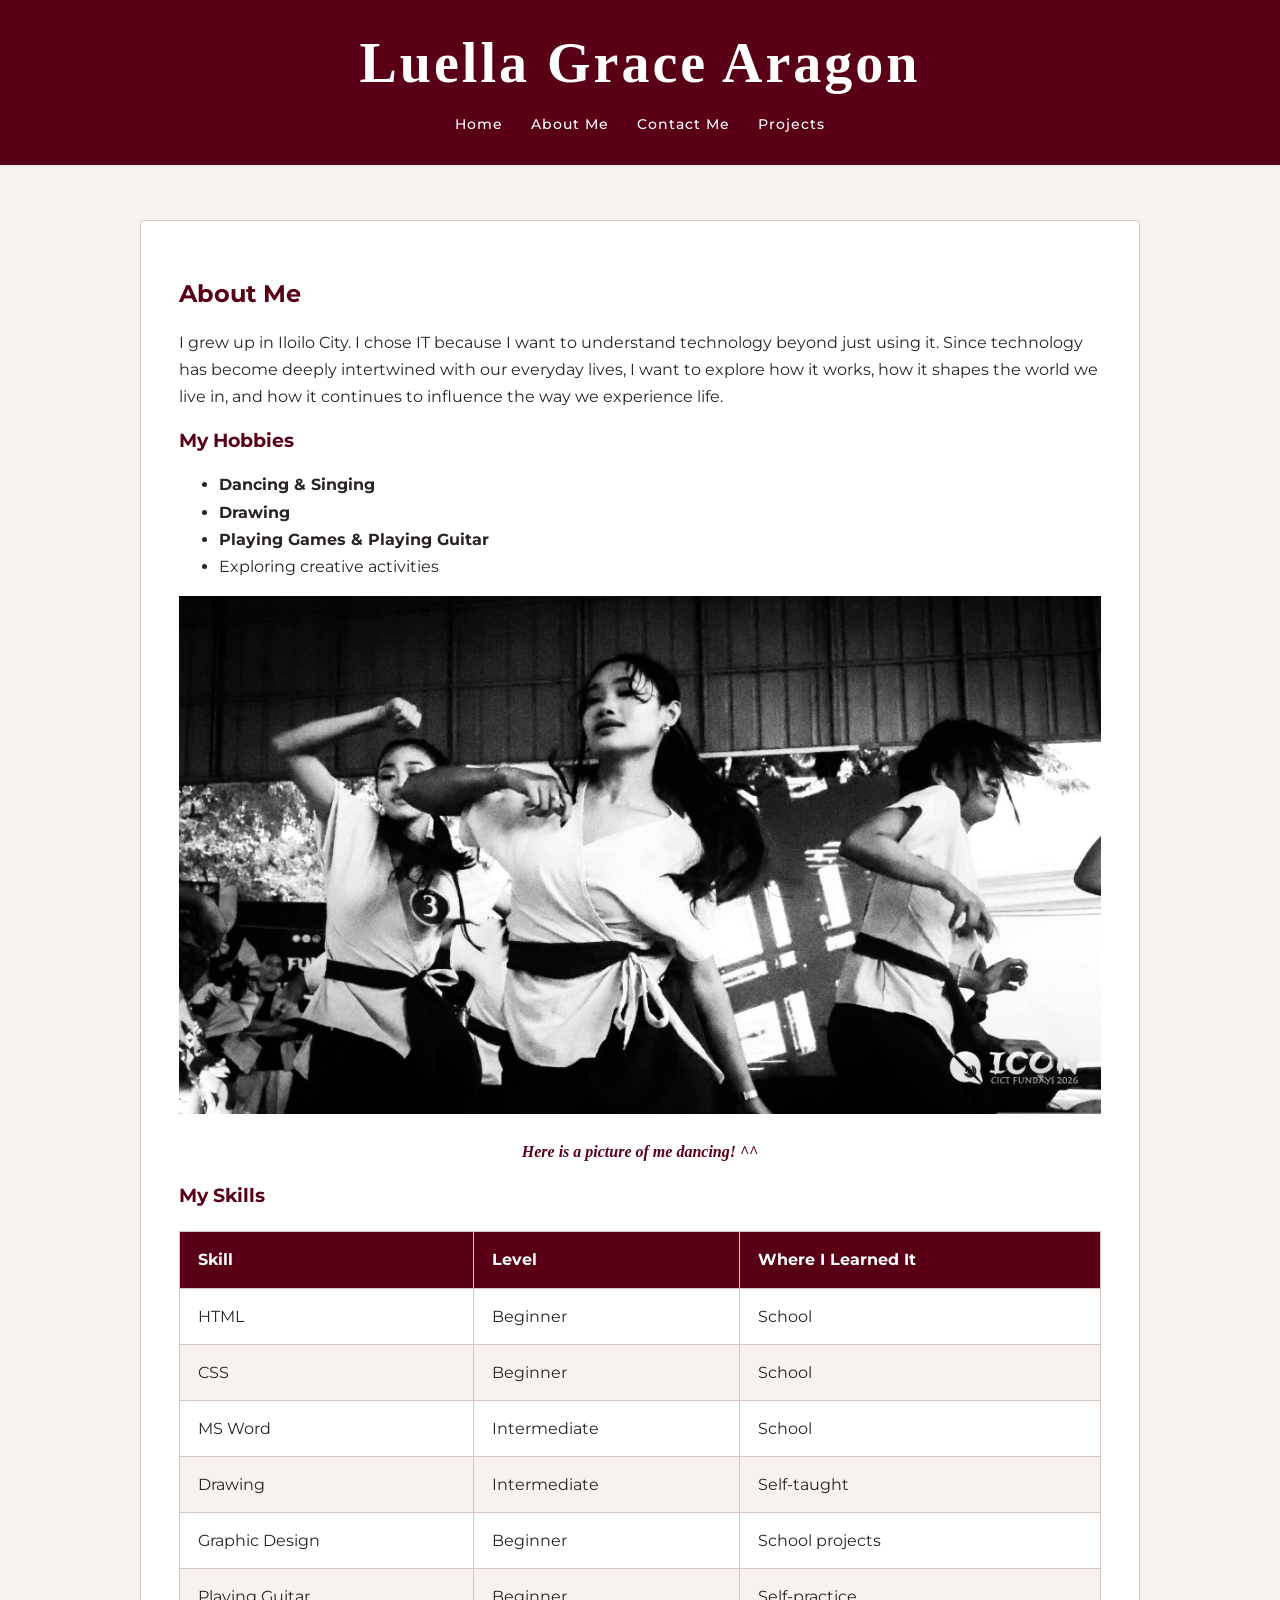
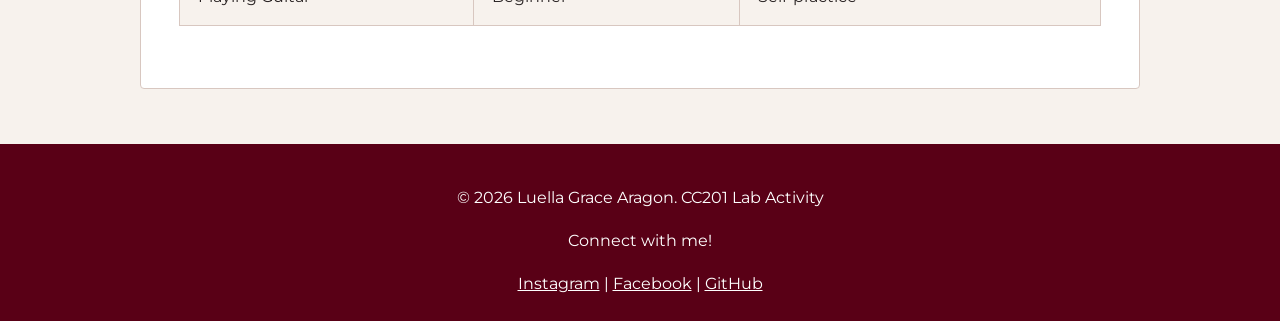
==== about.html @ a33a2d57 "Update about.html" ====
<!DOCTYPE html>
<html lang="en">
<head>
    <meta charset="UTF-8">
    <meta name="viewport" content="width=device-width, initial-scale=0.1">
    <title>Luella Grace Aragon | About Me</title>
    <link rel="stylesheet" href="./styles.css">
    <link href="https://fonts.googleapis.com/css2?family=Montserrat:wght@400;500;600;700&display=swap" rel="stylesheet">
</head>
<body>
    <header>
        <h1>Luella Grace Aragon</h1>
        <nav>
        <ul>
            <li><a href="index.html">Home</a></li>
            <li><a href="about.html">About Me</a></li>
            <li><a href="contact.html">Contact Me</a></li>
            <li><a href="projects.html">Projects</a></li>
        </ul>       
        </nav>
    </header>
    <main>
        <h2>About Me</h2>
        <p>I grew up in Iloilo City. I chose IT because I want to understand technology beyond just using it. 
            Since technology has become deeply intertwined with our everyday lives, I want to explore how it works, 
            how it shapes the world we live in, and how it continues to influence the way we experience life.</p>
        
        <h3>My Hobbies</h3>
        <ul>
            <li> <strong> Dancing & Singing </strong></li> 
            <li><strong> Drawing </strong></li>
            <li> <strong>Playing Games & Playing Guitar</strong></li>
            <li>Exploring creative activities</li>
        </ul>

        <img src="./hobby.jpg" alt="My hobbies">
        <p class="dance-caption"> <strong><em>Here is a picture of me dancing! ^^</em></strong></p>

        <h3>My Skills</h3>
        <table>
            <thead>
                <tr>
                    <th>Skill</th>
                    <th>Level</th>
                    <th>Where I Learned It</th>
                </tr>
            </thead>
            <tbody>
                <tr>
                    <td>HTML</td>
                    <td>Beginner</td>
                    <td>School</td>
                </tr>
                <tr>
                    <td>CSS</td>
                    <td>Beginner</td>
                    <td>School</td>
                </tr>
                <tr>
                    <td>MS Word</td>
                    <td>Intermediate</td>
                    <td>School</td>
                </tr>
                <tr>
                    <td>Drawing</td>
                    <td>Intermediate</td>
                    <td>Self-taught</td>
                </tr>
                <tr>
                    <td>Graphic Design</td>
                    <td>Beginner</td>
                    <td>School projects</td>
                </tr>
                <tr>
                    <td>Playing Guitar</td>
                    <td>Beginner</td>
                    <td>Self-practice</td>
                </tr>
            </tbody>
        </table>
    </main>
    <footer>
        <p>&copy; 2026 Luella Grace Aragon. CC201 Lab Activity</p>
        <p>Connect with me!</p>
            <a href="https://www.instagram.com/" target="_blank" rel="noopener noreferrer">Instagram</a> |
            <a href="https://www.facebook.com/" target="_blank" rel="noopener noreferrer">Facebook</a> |
            <a href="https://github.com/" target="_blank" rel="noopener noreferrer">GitHub</a>    
    </footer>
</body>
</html>
---- styles.css ----
/* ===== Color palette ===== */
:root {
    --burgundy: #590016;
    --ivory: #F7F2ED;
    --taupe: #D8C7C0;
    --charcoal: #292323;
    --white: #FFFFFF;
}

/* ===== Whole page ===== */
* {
    box-sizing: border-box;
}

html {
    scroll-behavior: smooth;
}

body {
    margin: 0;
    font-family: 'Montserrat', sans-serif;
    background-color: var(--ivory);
    color: var(--charcoal);
    line-height: 1.7;
}

/* ===== Header and navigation ===== */
header {
    background-color: var(--burgundy);
    color: var(--white);
    padding: 28px 8%;
}

nav {
    margin-top: 12px;
}

nav ul {
    list-style: none;
    margin: 0;
    padding: 0;

    display: flex;
    justify-content: center;
    align-items: center;
    gap: 28px;
    flex-wrap: wrap;
}

nav li {
    list-style: none;
}

nav a {
    color: var(--white);
    text-decoration: none;
    font-family: 'Montserrat', sans-serif;
    font-size: 0.85rem;
    font-weight: 500;
    letter-spacing: 1px;
    transition: opacity 0.3s ease;
}

nav a:hover {
    opacity: 0.7;
}

/* ===== Name in header ===== */
header h1 {
    font-family: 'Playfair Display SC', serif;
    color: var(--white);
    text-align: center;
    font-size: clamp(2rem, 5vw, 3.5rem);
    letter-spacing: 3px;
    margin: 0;
}

/* ===== Main content ===== */
main {
    max-width: 1000px;
    width: 88%;
    margin: 55px auto;
    padding: 38px;
    background-color: var(--white);
    border: 1px solid var(--taupe);
    border-radius: 4px;
}

/* ===== Headings ===== */
h1, h2, h3 {
    color: var(--burgundy);
    font-family: 'Montserrat', sans-serif;
    line-height: 1.25;
}

h1 {
    font-size: clamp(2rem, 5vw, 3.5rem);
}

/* ===== Links and buttons ===== */
a {
    color: var(--burgundy);
}

button {
    background-color: var(--burgundy);
    color: var(--white);
    border: 1px solid var(--burgundy);
    padding: 12px 22px;
    font-size: 1rem;
    font-family: 'Montserrat', sans-serif;
    cursor: pointer;
    transition: background-color 0.3s ease;
}

button:hover {
    background-color: #780021;
}

/* ===== Forms ===== */
input, textarea {
    width: 100%;
    padding: 12px;
    margin: 6px 0 18px;
    border: 1px solid var(--taupe);
    border-radius: 3px;
    font-family: 'Montserrat', sans-serif;
}

input:focus, textarea:focus {
    outline: 2px solid var(--burgundy);
    outline-offset: 2px;
}

/* ===== Images ===== */
img {
    max-width: 100%;
    height: auto;
}

/* ===== Footer ===== */
footer {
    background-color: var(--burgundy);
    color: var(--white);
    text-align: center;
    padding: 24px;
}

footer a {
    color: var(--white);
}

/* ===== Responsive layout ===== */
@media (max-width: 600px) {
    header {
        padding: 24px 5%;
    }

    nav {
        gap: 16px;
    }

    main {
        width: 92%;
        margin: 28px auto;
        padding: 22px;
    }
}

/* ===== Skills table ===== */
table {
    width: 100%;
    border-collapse: collapse;
    margin: 24px 0;
    background-color: var(--white);
    color: var(--charcoal);
}

th, td {
    border: 1px solid var(--taupe);
    padding: 14px 18px;
    text-align: left;
}

th {
    background-color: var(--burgundy);
    color: var(--white);
    font-family: 'Montserrat', sans-serif;
    font-weight: bold;
}

tbody tr:nth-child(even) {
    background-color: var(--ivory);
}

tbody tr:hover {
    background-color: #F0E3E5;
}

.dance-caption {
    color: #590016;
    font-family: 'Times New Roman', serif;
    font-style: italic;
}

/* ===== Dancing picture caption ===== */
.dance-caption {
    color: #590016;
    font-family: 'Times New Roman', serif;
    font-style: italic;
    text-align: center;
}

/* ===== Homepage student introduction ===== */
.student-intro {
    font-family: 'Montserrat', sans-serif;
    color: #000000;
}

.photo {
    transition: transform 0.3s ease, opacity 0.3s ease;
}

.photo:hover {
    opacity: 0.8;
    transform: scale(1.05);
}
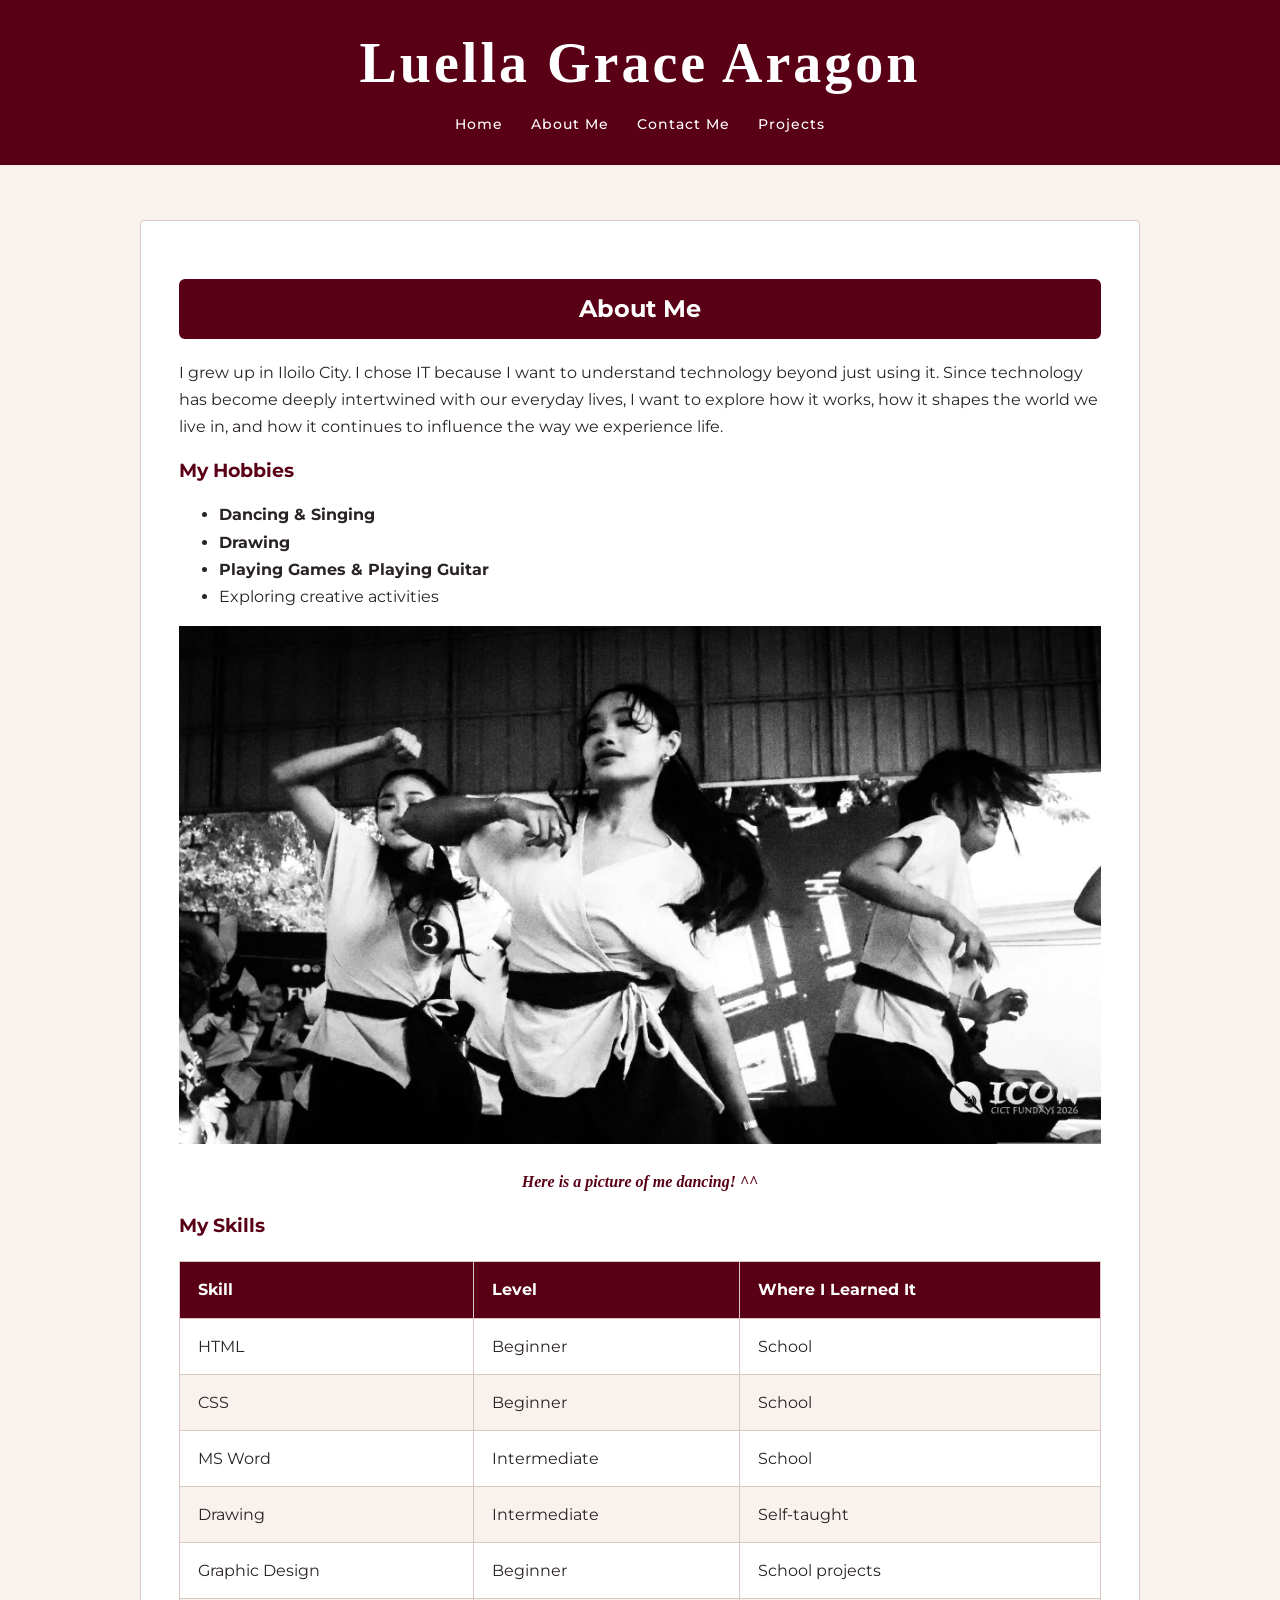
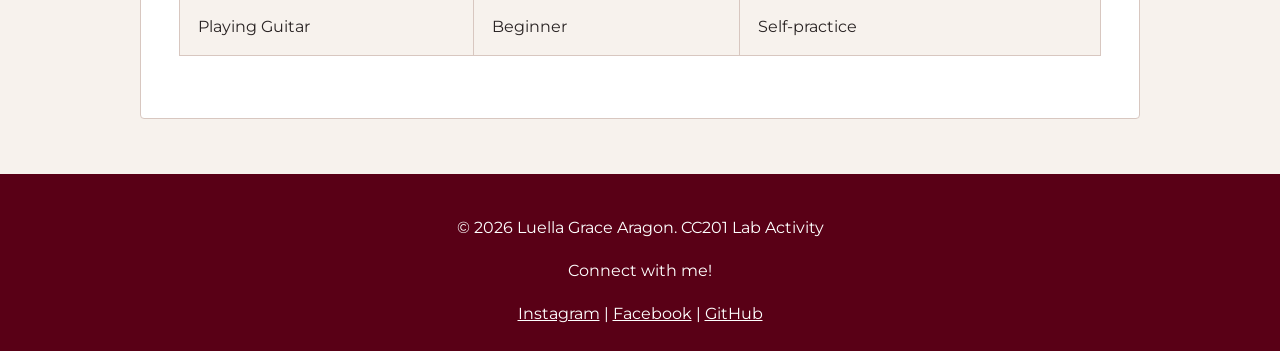
==== commit 5d89b5bf: "Update about.html" ====
--- a/about.html
+++ b/about.html
@@ -2,7 +2,7 @@
 <html lang="en">
 <head>
     <meta charset="UTF-8">
-    <meta name="viewport" content="width=device-width, initial-scale=0.1">
+    <meta name="viewport" content="width=device-width, initial-scale=1.0">
     <title>Luella Grace Aragon | About Me</title>
     <link rel="stylesheet" href="./styles.css">
     <link href="https://fonts.googleapis.com/css2?family=Montserrat:wght@400;500;600;700&display=swap" rel="stylesheet">
@@ -82,9 +82,9 @@
     <footer>
         <p>&copy; 2026 Luella Grace Aragon. CC201 Lab Activity</p>
         <p>Connect with me!</p>
-            <a href="https://www.instagram.com/" target="_blank" rel="noopener noreferrer">Instagram</a> |
-            <a href="https://www.facebook.com/" target="_blank" rel="noopener noreferrer">Facebook</a> |
-            <a href="https://github.com/" target="_blank" rel="noopener noreferrer">GitHub</a>    
+            <a href="https://www.instagram.com/luluelliee/" target="_blank" rel="noopener noreferrer">Instagram</a> |
+            <a href="https://www.facebook.com/luella.aragon/" target="_blank" rel="noopener noreferrer">Facebook</a> |
+            <a href="https://github.com/Luella111/" target="_blank" rel="noopener noreferrer">GitHub</a>    
     </footer>
 </body>
 </html>
--- a/styles.css
+++ b/styles.css
@@ -225,3 +225,11 @@
     opacity: 0.8;
     transform: scale(1.05);
 }
+
+main h2 {
+    background-color: #590016 !important;
+    color: #FFFFFF !important;
+    padding: 15px 20px;
+    border-radius: 6px;
+    text-align: center;
+}
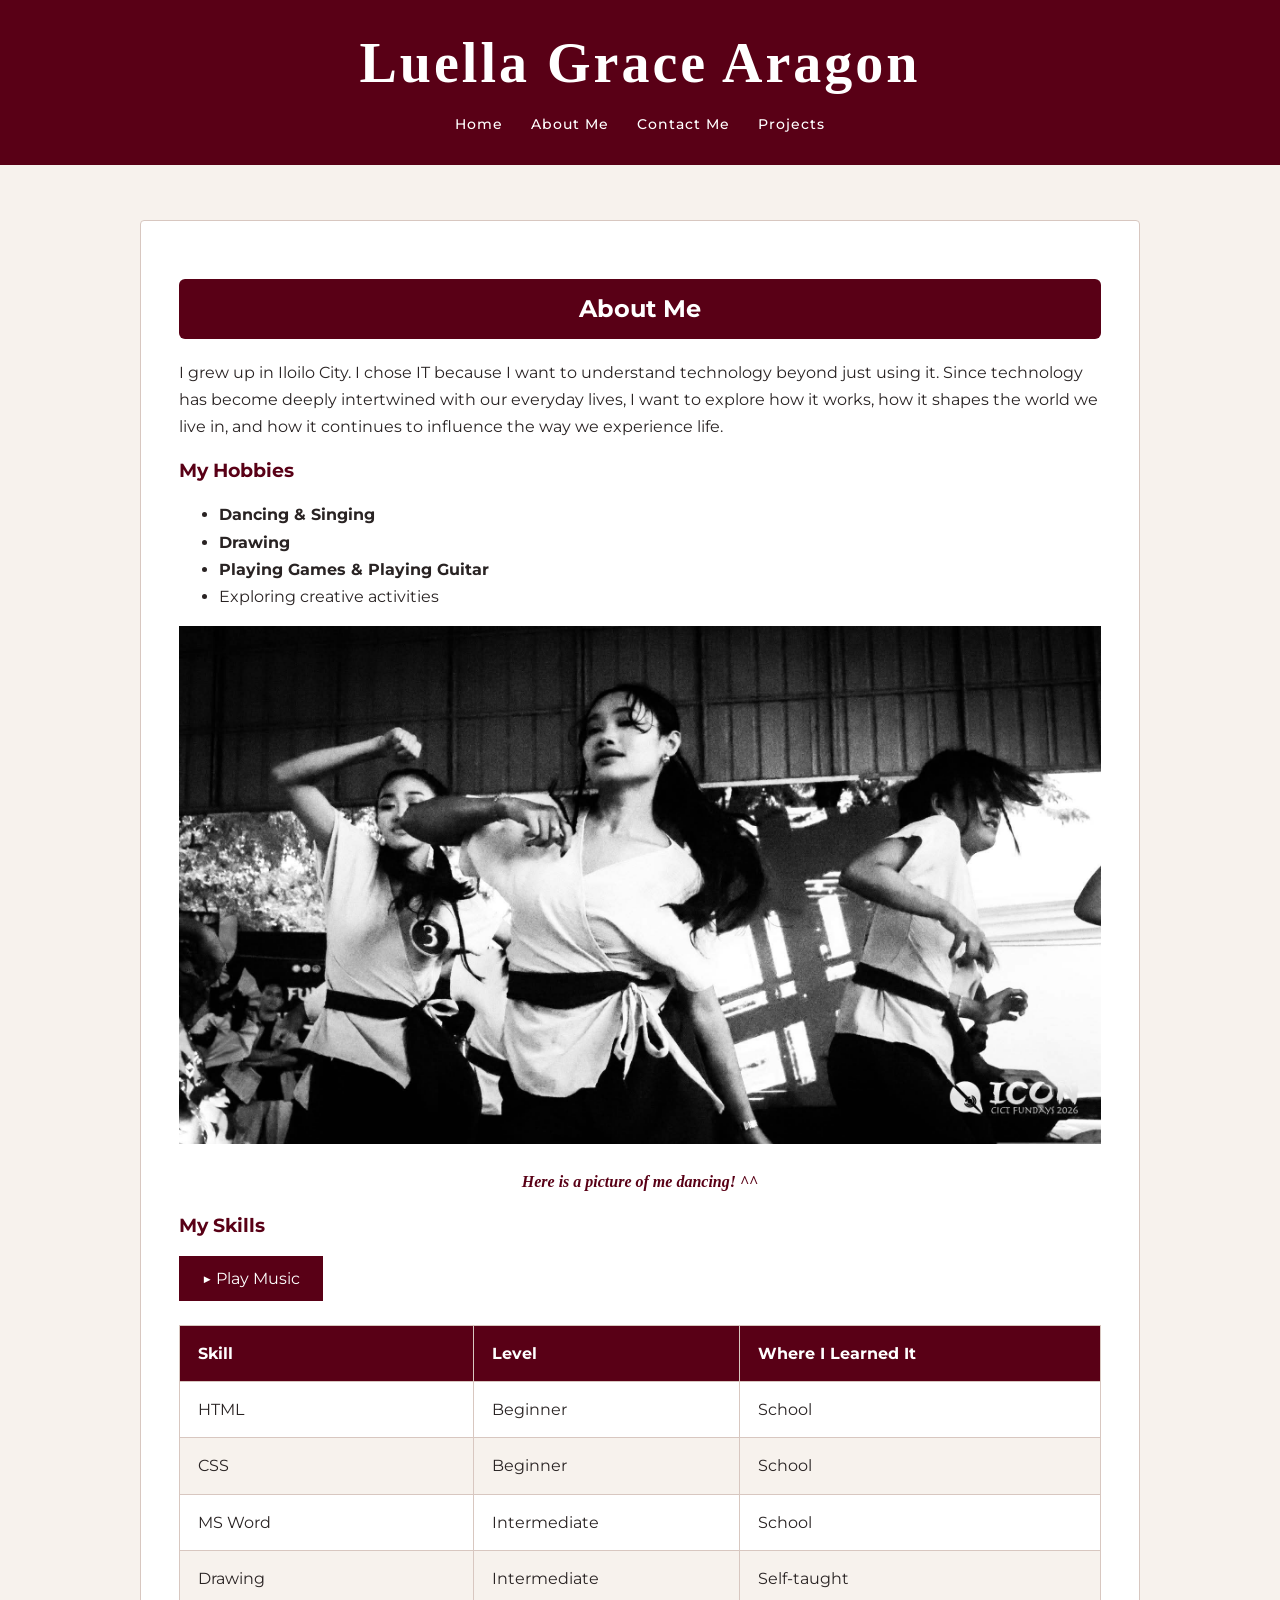
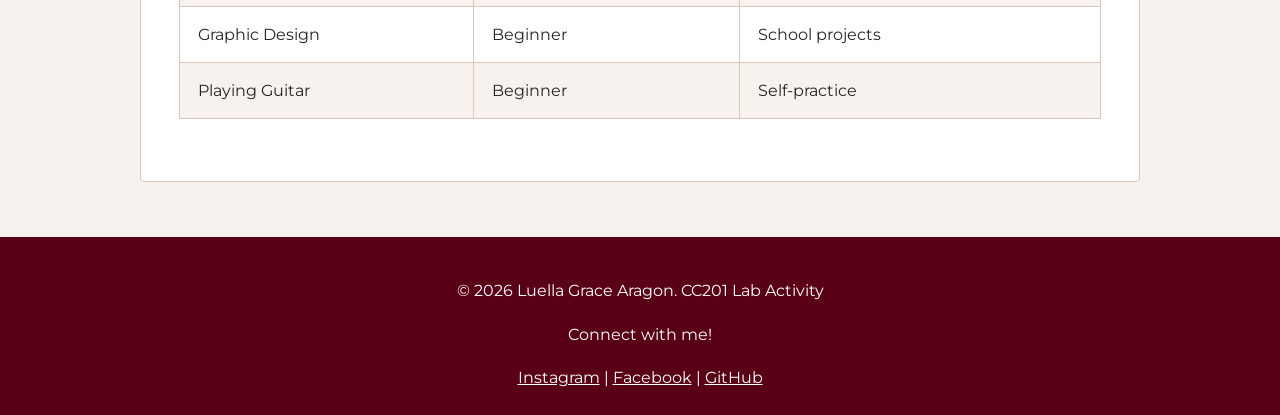
==== commit a38b3d13: "Update about.html" ====
--- a/about.html
+++ b/about.html
@@ -76,6 +76,34 @@
                     <td>Beginner</td>
                     <td>Self-practice</td>
                 </tr>
+            <!-- Background Music -->
+<audio id="backgroundMusic" loop preload="none">
+    <source src="./background-music.mp3" type="audio/mpeg">
+    Your browser does not support audio playback.
+</audio>
+
+<button id="musicButton" class="music-toggle" type="button">
+    ▶ Play Music
+</button>
+
+<script>
+    const music = document.getElementById("backgroundMusic");
+    const musicButton = document.getElementById("musicButton");
+
+    musicButton.addEventListener("click", async function () {
+        if (music.paused) {
+            try {
+                await music.play();
+                musicButton.textContent = "Ⅱ Pause Music";
+            } catch (error) {
+                musicButton.textContent = "▶ Try Music Again";
+            }
+        } else {
+            music.pause();
+            musicButton.textContent = "▶ Play Music";
+        }
+    });
+</script>
             </tbody>
         </table>
     </main>
--- a/styles.css
+++ b/styles.css
@@ -233,3 +233,141 @@
     border-radius: 6px;
     text-align: center;
 }
+
+/* ===== Mobile-friendly layout ===== */
+@media (max-width: 600px) {
+    body {
+        font-size: 15px;
+    }
+
+    header {
+        padding: 24px 5%;
+    }
+
+    header h1 {
+        font-size: 2rem;
+        letter-spacing: 1px;
+    }
+
+    nav ul {
+        gap: 12px;
+    }
+
+    nav a {
+        font-size: 0.75rem;
+        letter-spacing: 0.5px;
+    }
+
+    main {
+        width: 94%;
+        margin: 20px auto;
+        padding: 18px;
+    }
+
+    main h2 {
+        font-size: 1.4rem;
+        padding: 12px;
+    }
+
+    img {
+        max-width: 100%;
+        height: auto;
+    }
+
+    table {
+        font-size: 0.8rem;
+    }
+
+    th, td {
+        padding: 8px 6px;
+        overflow-wrap: anywhere;
+    }
+
+    footer {
+        padding: 20px 12px;
+        overflow-wrap: anywhere;
+    }
+    form {
+    width: 100%;
+    min-width: 0;
+    }
+
+    input, textarea {
+    display: block;
+    width: 100%;
+    min-width: 0;
+    }
+
+    button {
+    max-width: 100%;
+    white-space: normal;
+    }
+}
+
+/* Prevent mobile pages from overflowing */
+html {
+    width: 100%;
+    max-width: 100%;
+}
+
+body {
+    width: 100%;
+    max-width: 100%;
+    margin: 0;
+}
+
+main, header, footer {
+    min-width: 0;
+}
+
+form, input, textarea, button {
+    max-width: 100%;
+}
+
+img {
+    max-width: 100%;
+    height: auto;
+}
+
+
+/* ===== Home page introduction ===== */
+.intro {
+    display: flex;
+    align-items: center;
+    gap: 28px;
+}
+
+.intro img {
+    width: 240px;
+    max-width: 100%;
+    height: auto;
+    flex-shrink: 0;
+    border-radius: 6px;
+}
+
+.intro > div {
+    flex: 1;
+    min-width: 0;
+}
+
+/* ===== Home page on mobile ===== */
+@media (max-width: 600px) {
+    .intro {
+        flex-direction: column;
+        align-items: center;
+        gap: 18px;
+    }
+
+    .intro img {
+        width: 200px;
+    }
+
+    .intro > div {
+        width: 100%;
+    }
+
+    .intro h2 {
+        font-size: 1.5rem;
+        overflow-wrap: break-word;
+    }
+}
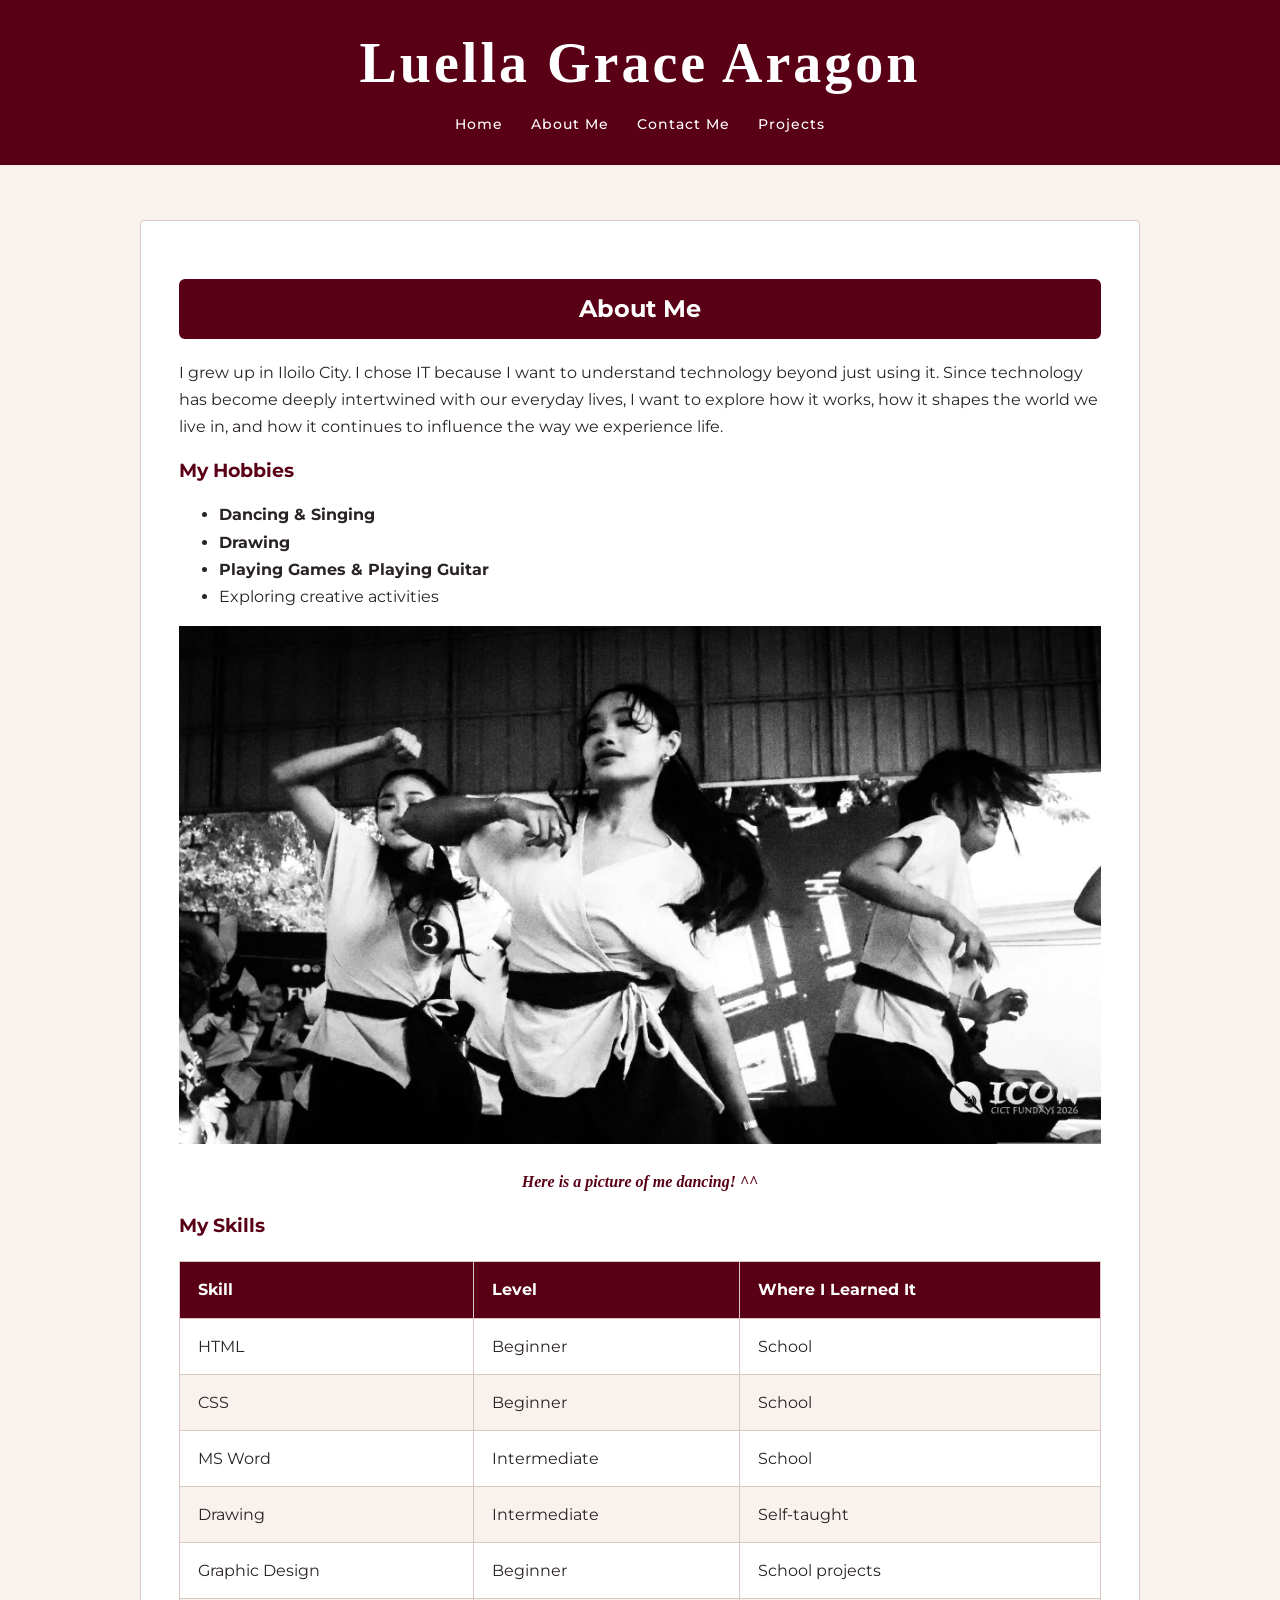
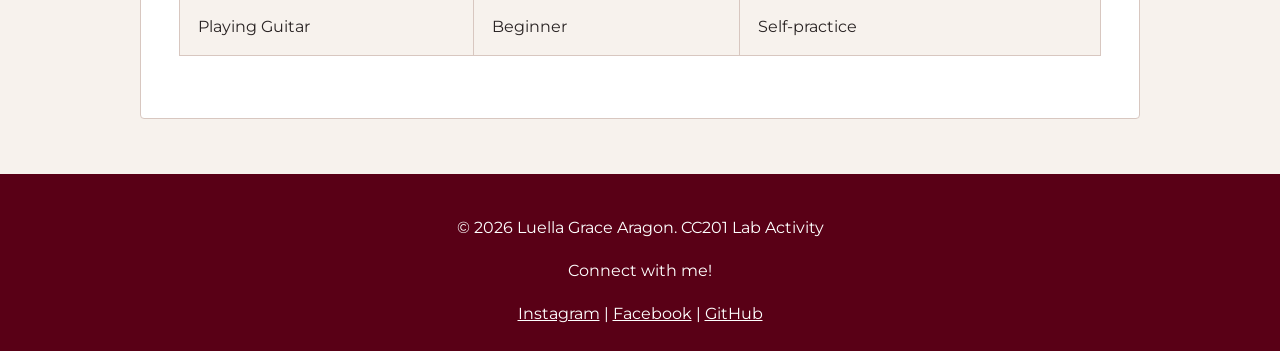
==== commit 43069546: "Update about.html" ====
--- a/about.html
+++ b/about.html
@@ -76,34 +76,6 @@
                     <td>Beginner</td>
                     <td>Self-practice</td>
                 </tr>
-            <!-- Background Music -->
-<audio id="backgroundMusic" loop preload="none">
-    <source src="./background-music.mp3" type="audio/mpeg">
-    Your browser does not support audio playback.
-</audio>
-
-<button id="musicButton" class="music-toggle" type="button">
-    ▶ Play Music
-</button>
-
-<script>
-    const music = document.getElementById("backgroundMusic");
-    const musicButton = document.getElementById("musicButton");
-
-    musicButton.addEventListener("click", async function () {
-        if (music.paused) {
-            try {
-                await music.play();
-                musicButton.textContent = "Ⅱ Pause Music";
-            } catch (error) {
-                musicButton.textContent = "▶ Try Music Again";
-            }
-        } else {
-            music.pause();
-            musicButton.textContent = "▶ Play Music";
-        }
-    });
-</script>
             </tbody>
         </table>
     </main>
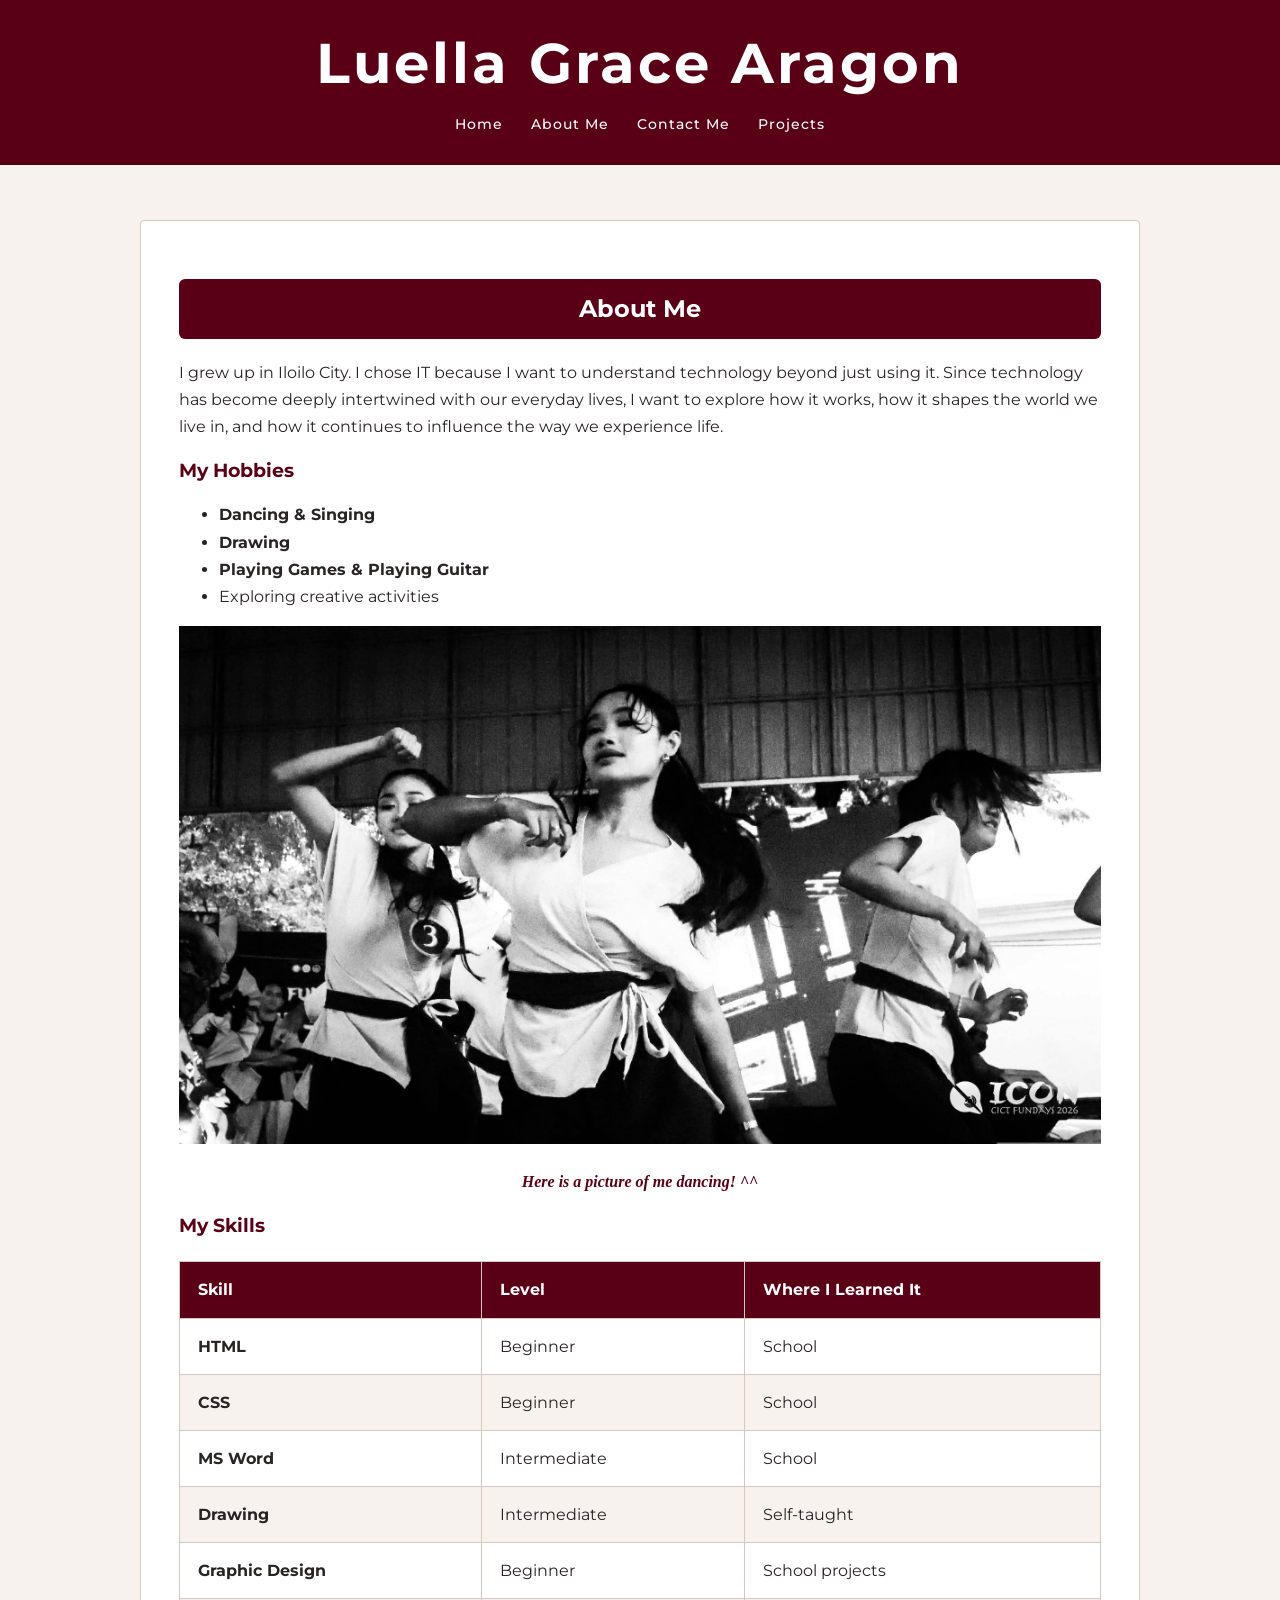
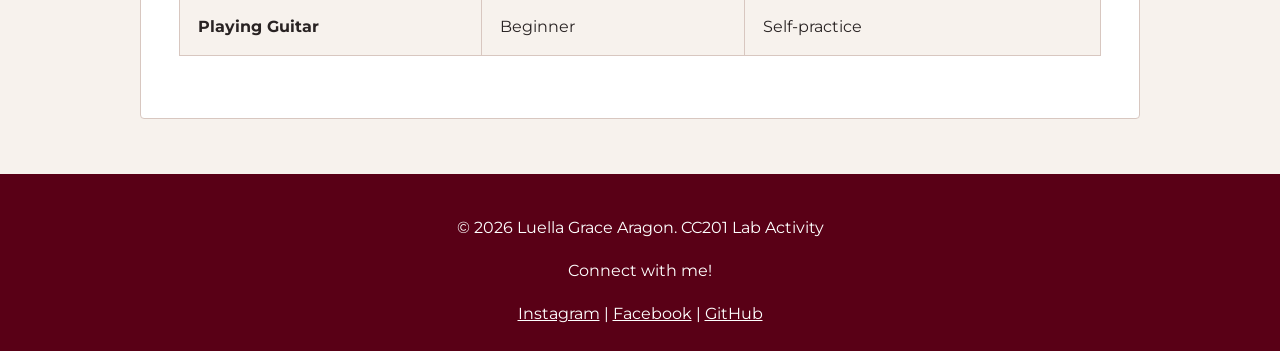
==== commit 64a515e1: "Update about.html" ====
--- a/about.html
+++ b/about.html
@@ -47,32 +47,32 @@
             </thead>
             <tbody>
                 <tr>
-                    <td>HTML</td>
+                    <td><strong>HTML</strong></td>
                     <td>Beginner</td>
                     <td>School</td>
                 </tr>
                 <tr>
-                    <td>CSS</td>
+                    <td><strong>CSS</strong></td>
                     <td>Beginner</td>
                     <td>School</td>
                 </tr>
                 <tr>
-                    <td>MS Word</td>
+                    <td><strong>MS Word</strong></td>
                     <td>Intermediate</td>
                     <td>School</td>
                 </tr>
                 <tr>
-                    <td>Drawing</td>
+                    <td><strong>Drawing</strong></td>
                     <td>Intermediate</td>
                     <td>Self-taught</td>
                 </tr>
                 <tr>
-                    <td>Graphic Design</td>
+                    <td><strong>Graphic Design</strong></td>
                     <td>Beginner</td>
                     <td>School projects</td>
                 </tr>
                 <tr>
-                    <td>Playing Guitar</td>
+                    <td><strong>Playing Guitar</strong></td>
                     <td>Beginner</td>
                     <td>Self-practice</td>
                 </tr>
--- a/styles.css
+++ b/styles.css
@@ -67,7 +67,7 @@
 
 /* ===== Name in header ===== */
 header h1 {
-    font-family: 'Playfair Display SC', serif;
+    font-family: 'Montserrat', sans-serif;
     color: var(--white);
     text-align: center;
     font-size: clamp(2rem, 5vw, 3.5rem);
@@ -199,7 +199,7 @@
 
 .dance-caption {
     color: #590016;
-    font-family: 'Times New Roman', serif;
+    font-family: 'Montserrat', sans-serif;
     font-style: italic;
 }
 
@@ -371,3 +371,8 @@
         overflow-wrap: break-word;
     }
 }
+
+/* Projects page header font */
+body.projects-page header h1 {
+    font-family: 'Montserrat', sans-serif;
+}
